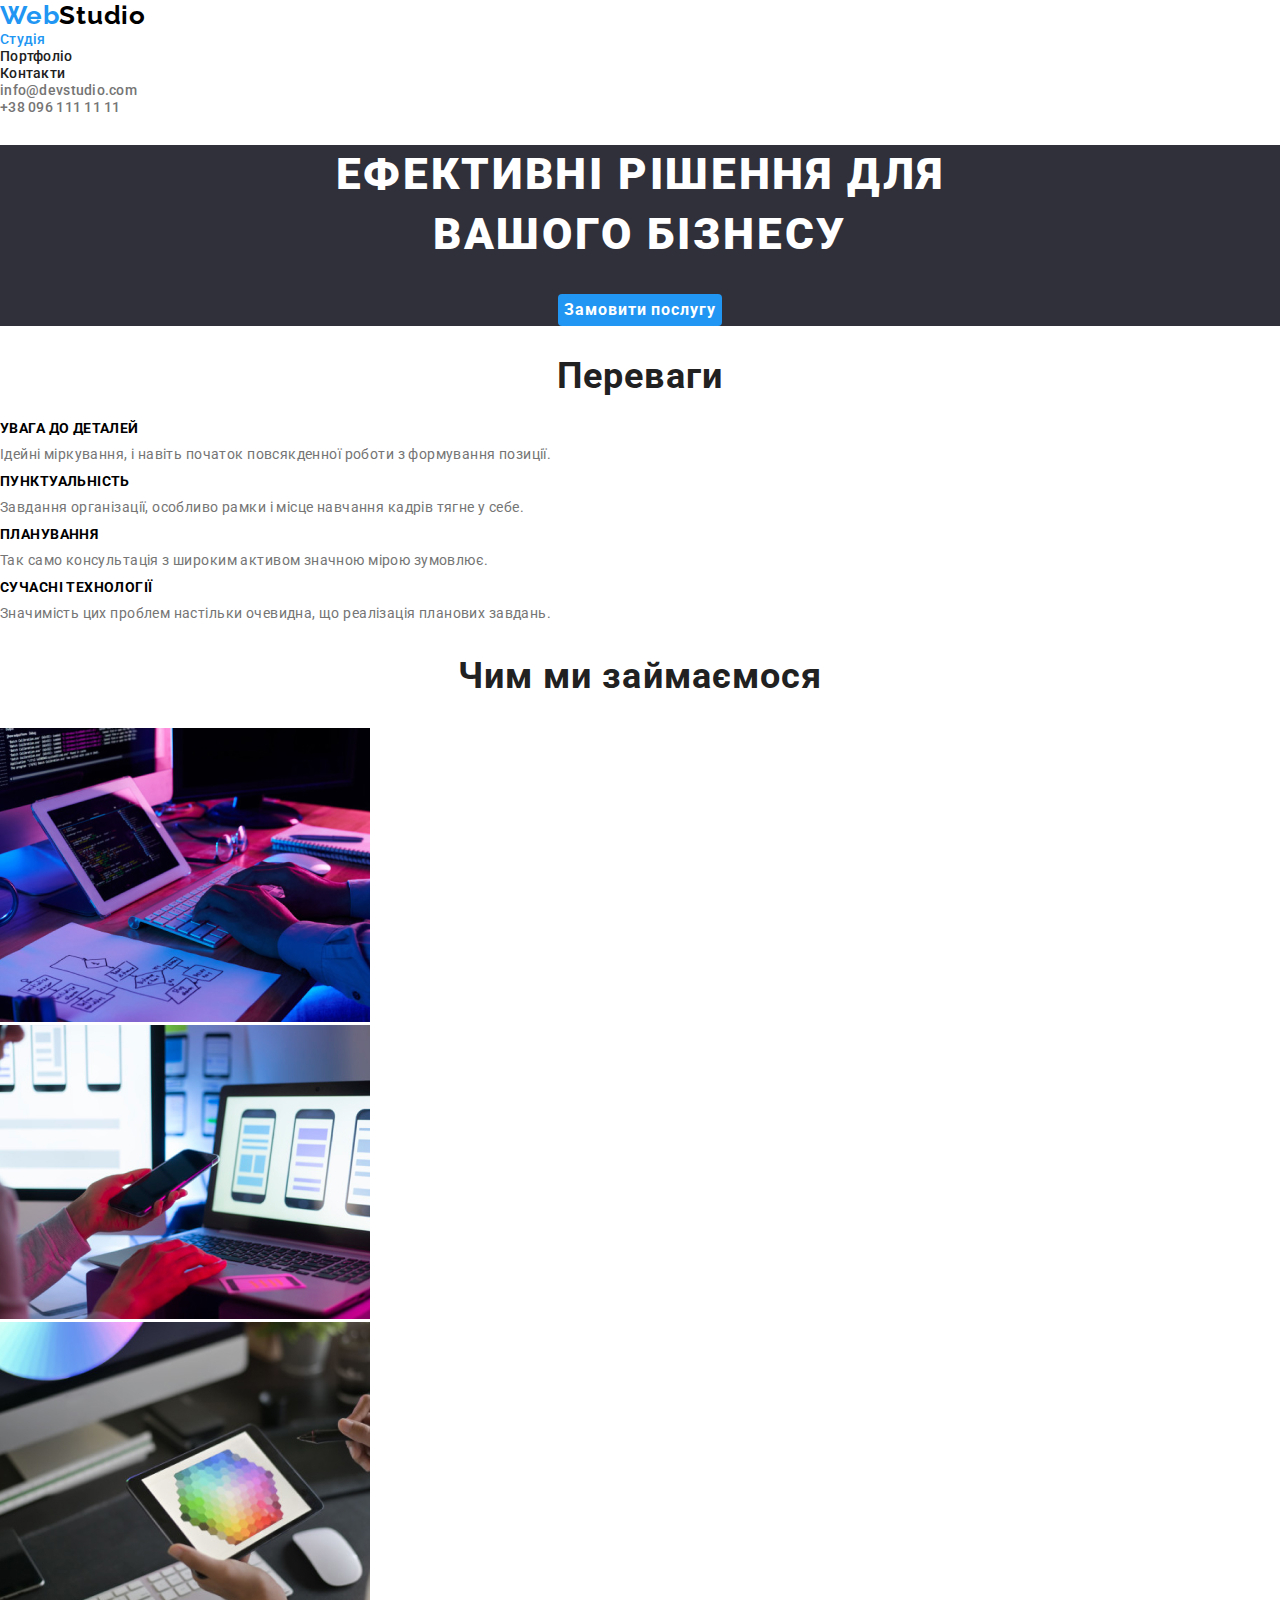
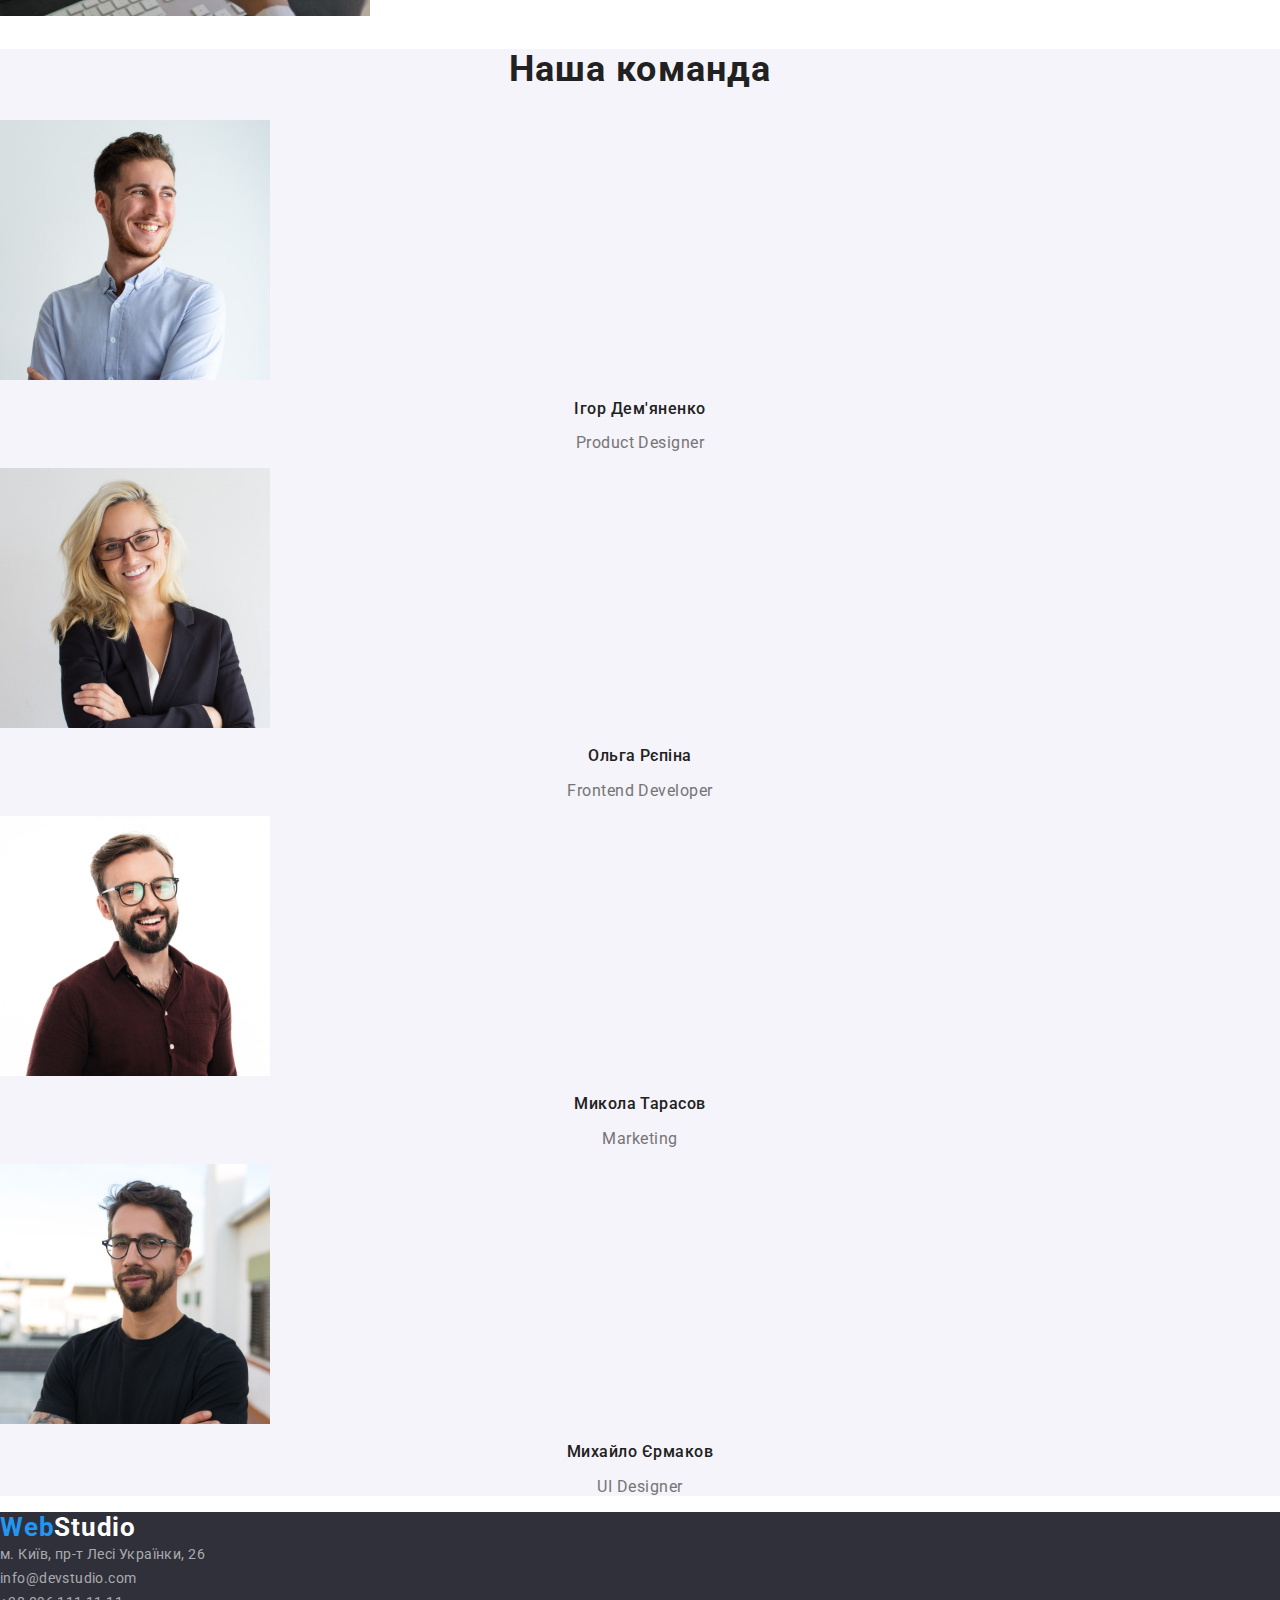
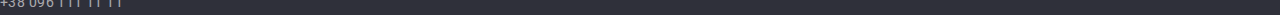
==== index.html @ 97abcbc4 "commit1" ====
<!DOCTYPE html>
<html lang="en">
<head>
    <meta charset="UTF-8">
    <meta http-equiv="X-UA-Compatible" content="IE=edge">
    <meta name="viewport" content="width=device-width, initial-scale=1.0">
    <link rel="preconnect" href="https://fonts.googleapis.com">
    <link rel="preconnect" href="https://fonts.gstatic.com" crossorigin>
    <link href="https://fonts.googleapis.com/css2?family=Raleway:wght@700&family=Roboto:wght@400;500;700;900&display=swap" rel="stylesheet">
    <link rel="stylesheet" href="https://cdnjs.cloudflare.com/ajax/libs/modern-normalize/1.0.0/modern-normalize.min.css"/>
    <link rel="stylesheet" href="modern-normalize"/>
    <link rel="stylesheet" href="styles/styles.css">
    <title>Студия</title>
</head>
<body>
    <header class="header">
        <nav class="header-nav">
            <a class="webstudio" href="./index.html" lang="en"><span class="web-logo">Web</span><span class="studio-logo">Studio</span></a>
            <ul class="header-nav-list">
                <li class="header-nav-item"><a class="header-nav-link current" href="./index.html">Студія</a></li>
                <li class="header-nav-item"><a class="header-nav-link" href="./portfolio.html">Портфоліо</a></li>
                <li class="header-nav-item"><a class="header-nav-link" href="./index.html">Контакти</a></li>
            </ul>
        </nav>
            <ul class="header-address-list">
                <li class="header-address-item"><a class="header-address-link" href="mailto:info@devstudio.com">info@devstudio.com</a></li>
                <li class="header-address-item"><a class="header-address-link" href="tel:+380961111111">+38 096 111 11 11</a></li>
            </ul>
    </header>

    <main>
        <section class="solution">
            <h1 class="solution-h1">Ефективні рішення для <br> вашого бізнесу</h1>
            <button class="button-solution" type="button">Замовити послугу</button>
        </section>

        <section class="benefits">
            <h2 class="benefits-h2 main-h2">Переваги</h2>
            <div class="conteiner"></div>
                <ul class="benefits-list">
                    <li class="benefits-item"><h3 class="benefits-h3">Увага до деталей</h3><p class="benefits-p">Ідейні міркування, і навіть початок повсякденної роботи з формування позиції.</p></li>
                    <li class="benefits-item"><h3 class="benefits-h3">Пунктуальність</h3><p class="benefits-p">Завдання організації, особливо рамки і місце навчання кадрів тягне у себе.</p></li>
                    <li class="benefits-item"><h3 class="benefits-h3">Планування</h3><p class="benefits-p">Так само консультація з широким активом значною мірою зумовлює.</p></li>
                    <li class="benefits-item"><h3 class="benefits-h3">Сучасні технології</h3><p class="benefits-p">Значимість цих проблем настільки очевидна, що реалізація планових завдань.</p></li>
                </ul>
        </section>

        <section class="occupation">
            <h2 class="occupation-title main-h2">Чим ми займаємося</h2>
            <div class="conteiner">
                <ul class="occupation-list">
                    <li class="occupation-item"><img src="./img/box1.jpg" alt="Photo didn't load" width="370" height="294"></li>
                    <li class="occupation-item"><img src="./img/box2.jpg" alt="Photo didn't load" width="370" height="294"></li>
                    <li class="occupation-item"><img src="./img/box3.jpg" alt="Photo didn't load" width="370" height="294"></li>
                </ul>
            </div>
        </section>

        <section class="command">
            <h2 class="command-title main-h2">Наша команда</h2>
            <div class="conteiner">
                   <ul class="command-list">
                        <li><img src="./img/img-1-min.jpg" alt="Photo didn't load" width="270" height="260"><h3 class="command-h3">Ігор Дем'яненко</h3><p class="command-p">Product Designer</p></li>
                        <li><img src="./img/img-2-min.jpg" alt="Photo didn't load" width="270" height="260"><h3 class="command-h3">Ольга Рєпіна</h3><p class="command-p">Frontend Developer</p></li>
                        <li><img src="./img/img-3-min.jpg" alt="Photo didn't load" width="270" height="260"><h3 class="command-h3">Микола Тарасов</h3><p class="command-p">Marketing</p></li>
                        <li><img src="./img/img-4-min.jpg" alt="Photo didn't load" width="270" height="260"><h3 class="command-h3">Михайло Єрмаков</h3><p class="command-p">UI Designer</p></li>
                   </ul>
            </div>
        </section>
    </main>

    <footer class="footer">
            <a href="./index.html" lang="en"><span class="web-logo">Web</span><span class="footer-studio-logo">Studio</span></a>
            <address class="address-footer">
                <ul class="address-list">
                    <li><a class="address-navi-link" href="https://goo.gl/maps/CDmVxNwggr7XNZrp7" 
                    target="_blank" rel="noreferrer noopener"> <!-- Открытие в новой вкладке -->
                    м. Київ, пр-т Лесі Українки, 26</a></li>
                    <li><a class="address-navi-link" href="mailto:info@devstudio.com">info@devstudio.com</a></li>
                    <li><a class="address-navi-link" href="tel:380961111111">+38 096 111 11 11</a></li>
                </ul>
            </address>
    </footer>
</body>
</html>
---- styles/styles.css ----
:root {
    --black-color: #212121;
    --white-color: #FFFFFF;
    --gray-color-p: #757575;
    --blue-color: #2196F3;
    --hover-color-button: #188CE8;
    --black-color-webstudio: #000000;
    --command-background-color:#F5F4FA;
    --header-footer-color: #2F303A;
    --color-ECECEC: #ECECEC;
    --tel-mail-60pr-color: rgba(255, 255, 255, 0.6);
}


*{
    
}


body{
    font-family: 'Roboto', sans-serif;
    font-size: 14px;
    letter-spacing: 0.03em;
    background-color: var(--white-color);
}

ul{
    list-style-type: none;
    padding: 0;
    margin: 0;
}

li{
    /* list-style-type: none; */
}

a{
    text-decoration: none; 
    font-style: normal;
}








/* -------------HEADER------------------ */

.header {
    /* display: flex;
    justify-content: space-between;
    padding: 0 0 0 215px; */
}

.header-nav {
    /* display: flex;
    align-items: center; */
}

.webstudio {
    font-family: 'Raleway', sans-serif;
    /* display: flex;
    display: block; */
    line-height: 1.19;
}

.web-logo {
    color: var(--blue-color);
    font-weight: 700;
    font-size: 26px;
    line-height: 1.19;
    letter-spacing: 0.03em; 
  
}

.studio-logo {
    color: var(--black-color-webstudio);
    font-weight: 700;
    font-size: 26px;
    line-height: 1.19;
    letter-spacing: 0.03em; 
}

.header-nav-list {
    /* display: flex;
    align-items: center; */
    /* gap: 50px;    */
    /* margin: 32px 0px 32px 95px; */
}

.header-nav-link {
    color: var(--black-color);
    font-weight: 500;
    letter-spacing: 0.02em;
    line-height: 1.14;
    
}

.header-nav-link:focus,
.header-nav-link:hover{
    color: var(--blue-color);

}


.header-address-list{
    /* display: flex;
    align-items: center;
    gap: 50px;    */
}

.header-address-link{
    color: var(--gray-color-p);
    font-weight: 500;
    letter-spacing: 0.02em;
    line-height: 1.14;
    
}

.header-address-link:focus,
.header-address-link:hover{
    color: var(--blue-color);

}

/* .current{
    color: var(--blue-color);
} */

.current{
    color: var(--blue-color);
}

/* ----------------MAIN------------------- */

.solution {
    background-color: var(--header-footer-color);
    text-align: center;
}

.solution-h1 {
    color: var(--white-color);
    font-weight: 900;
    font-size: 44px;
    line-height: 1.36;
    letter-spacing: 0.06em;
    text-align: center;
    text-transform: uppercase;

}

.button-solution {
    background-color: var(--blue-color);
    color: var(--white-color);
    font-weight: 700;
    font-size: 16px;
    line-height: 1.88;
    letter-spacing: 0.06em;
    border-radius: 4px;
    text-align: center;
    /* display: block; */
    border: none;
    cursor: pointer;
    /* display: flex;
    align-items: center;*/
}

.button-solution:focus,
.button-solution:hover{
    background-color: var(--hover-color-button);
}

/* ------------------------------------------------ */

.main-h2{
    color: var(--black-color);
    font-weight: 700;
    font-size: 36px;
    line-height: 1.16;
    text-align: center;
    letter-spacing: 0.03em;

}

.benefits{

}

.benefits-h2{
  
    
}

.benefits-h3 {
    font-weight: 700;
    font-size: 14px;
    line-height: 1.14px;
    letter-spacing: 0.03em;
    text-transform: uppercase;
}

.benefits-p{
    color: var(--gray-color-p);
    font-weight: 400;
    font-size: 14px;
    line-height: 1.71;
    letter-spacing: 0.03em;

}

.conteiner {
    
}

.benefits-list {

}

.benefits-item {

}

/* ------------------------------------------------ */

.occupation {

}

.occupation-title {

}

.occupation-list {

}

.occupation-item {

}



/* ------------------------------------------------- */
.command{
    background-color: var(--command-background-color);

}

.command-h3 {
    color: var(--black-color);
    font-weight: 500;
    font-size: 16px;
    line-height: 1.18x;
    text-align: center;
    letter-spacing: 0.03em;
}

.command-p {
    color: var(--gray-color-p);
    font-weight: 400;
    font-size: 16px;
    line-height: 1.18x; 
    text-align: center;
    letter-spacing: 0.03em;

}

.command-title {

}

.command-list {

}


/* -----------------FOOTER-------------------------- */
.footer{
background-color: var(--header-footer-color);
}

.web-logo {

}
.studio-logo {

}

.footer-studio-logo {
    color: var(--white-color);
    font-weight: 700;
    font-size: 26px;
    line-height: 1.19;
    letter-spacing: 0.03em;
}

.address-footer {

}

.address-list {

}

.address-navi-link {
    color: rgba(255, 255, 255, 0.6);
    font-weight: 400;
    font-size: 14px;
    line-height: 1.71;
    letter-spacing: 0.03em;
    
}

.address-navi-link:focus,
.address-navi-link:hover{
    color: var(--blue-color);

}


/* -------------------PORTFOLIO-------------------- */



/* ------------------HEADER-PORTFOLIO------------------ */



/* -------------------MAIN-PORTFOLIO--------------------- */


.buttons-list{

}

.buttons-item{
    background-color: var(--command-background-color);
    color: var(--black-color);
    font-weight: 500;
    font-size: 16px;
    line-height: 1.6;
    letter-spacing: 0.03em;
    border-radius: 4px;
    text-align: center;
    display: block;
    cursor: pointer;
    border: none;

    filter: drop-shadow(0px 4px 4px rgba(0, 0, 0, 0.25));

}

.buttons-item:focus,
.buttons-item:hover{
    background-color: var(--blue-color);
    color: var(--white-color);

}

.current-buttons{
    background-color: var(--blue-color);
    color: var(--white-color);
}

.offer-section {
    
}    

.offer-list {
    
}    

.offer-h2 {
    color: var(--black-color);
    font-weight: 700;
    font-size: 18px;
    line-height: 2;
    letter-spacing: 0.06em;
}

.offer-p {
    color: var(--gray-color-p);
    font-weight: 400;
    font-size: 16px;
    line-height: 1.6;
    letter-spacing: 0.03em;

}


/* ---------------FOOTER----------------- */

.footer {

}

.web-logo {

}
.footer-studio-logo {

}

.address-footer {

}

.address-list {

}

.address-navi-link {

}



/* --------------------------------------------------------------*/

/* text-transform
С помощью него можно менять регистр текста: можно преобразовать текст в ПРОПИСНЫЕ, 
строчные или Капитализировать Только Первые Буквы Слов

list-style-type: none; Убираем маркеры 

font-style: normal; - цвет курсив 

text-decoration: none; Убираем подчерк

margin-left: auto;

text-decoration: none; Чтобы убрать подчёркивание у ссылки,

<address> дает курсив 









box-sizing 
border-box */
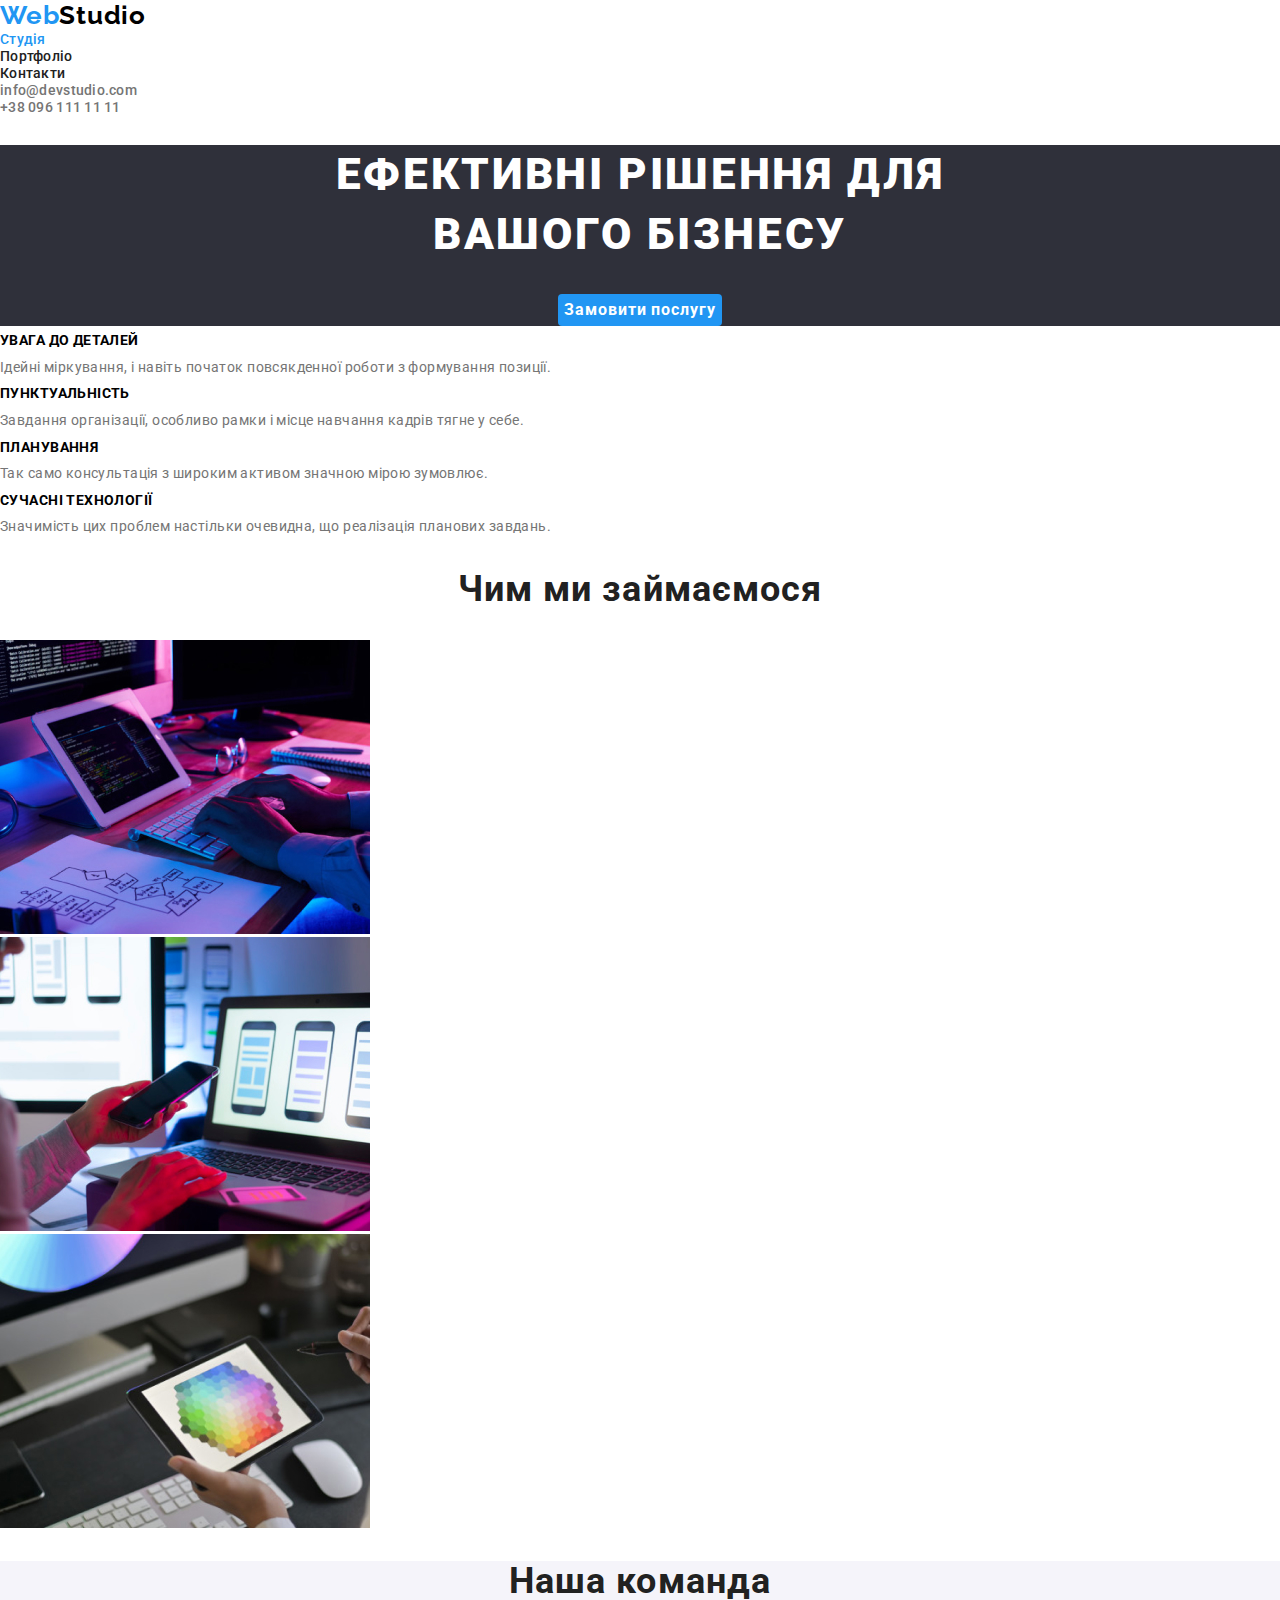
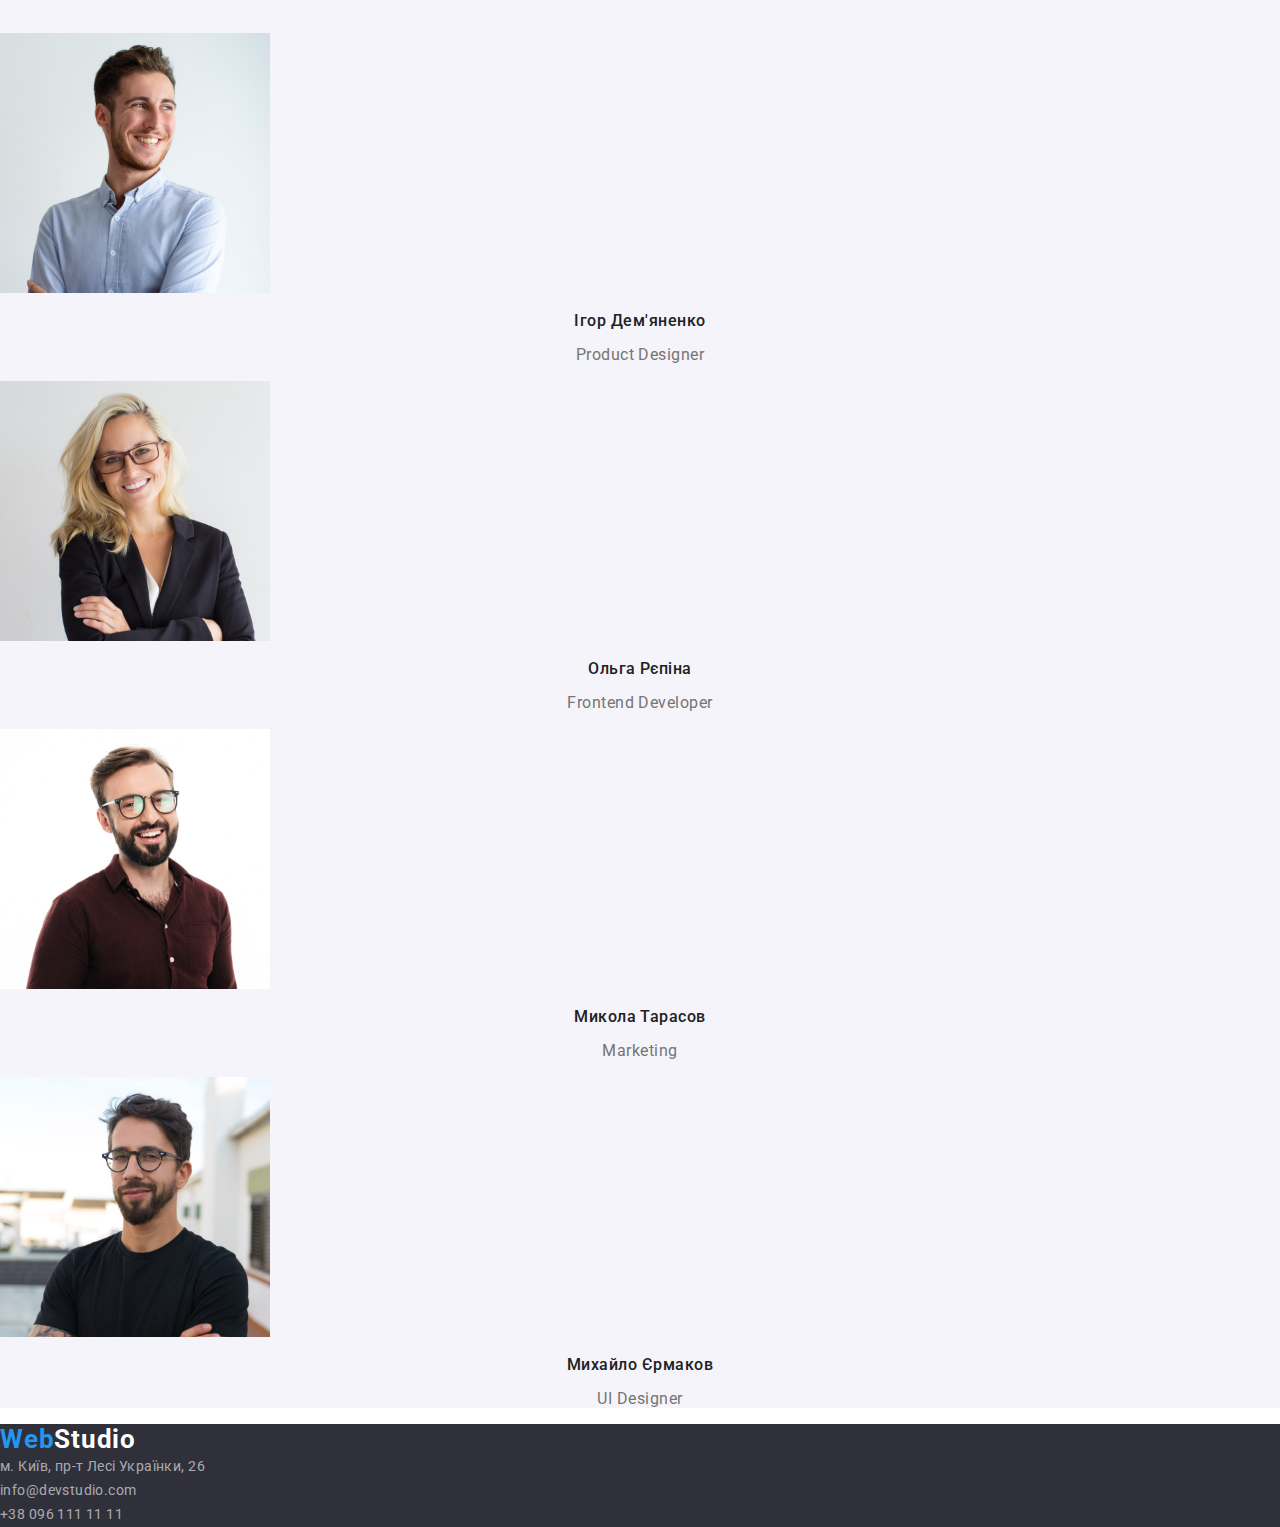
==== commit 4916cbf9: "commit2" ====
--- a/index.html
+++ b/index.html
@@ -35,7 +35,7 @@
         </section>
 
         <section class="benefits">
-            <h2 class="benefits-h2 main-h2">Переваги</h2>
+            <h2 class="visually-hidden">Переваги</h2>
             <div class="conteiner"></div>
                 <ul class="benefits-list">
                     <li class="benefits-item"><h3 class="benefits-h3">Увага до деталей</h3><p class="benefits-p">Ідейні міркування, і навіть початок повсякденної роботи з формування позиції.</p></li>
--- a/styles/styles.css
+++ b/styles/styles.css
@@ -190,8 +190,20 @@
 
 .benefits-h2{
   
-    
-}
+}
+
+.visually-hidden {
+    position: absolute;
+    width: 1px;
+    height: 1px;
+    margin: -1px;
+    border: 0;
+    padding: 0;
+    white-space: nowrap;
+    clip-path: inset(100%);
+    clip: rect(0 0 0 0);
+    overflow: hidden;
+  }
 
 .benefits-h3 {
     font-weight: 700;
